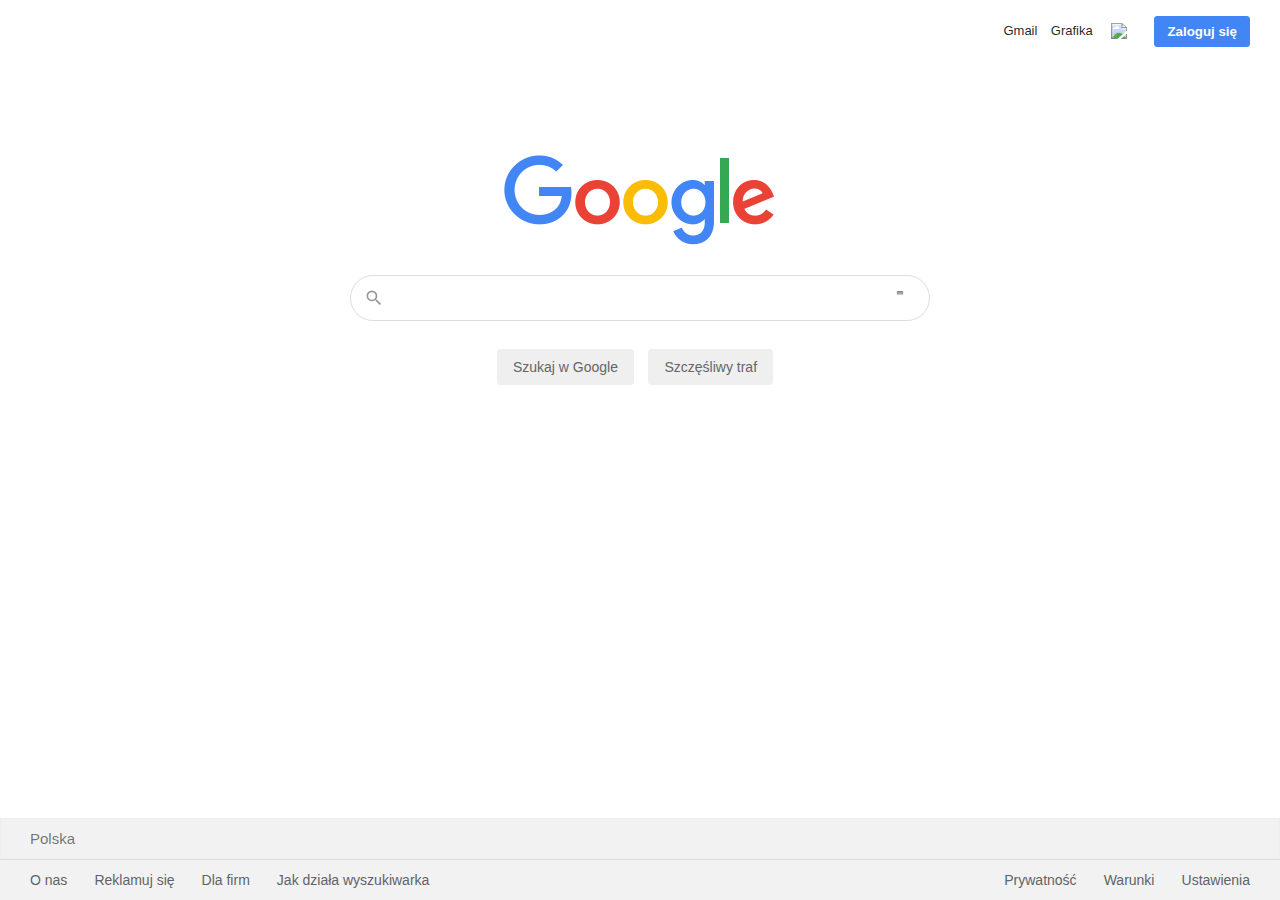
==== google/index.html @ 4f1c9883 "Update index.html" ====
<!DOCTYPE html>
<html>
<head>
	<meta name="viewport" content="width=device-width, initial-scale=1.0">
	<title>Google</title>
	<link rel="icon"  href="favicon.ico">
	<link rel="stylesheet" type="text/css" href="styles.css">
</head>
<body>
      <nav>
      	<a href="#">Gmail</a>
      	<a href="#">Grafika</a>
      	<img src="g-menu.PNG">
      	<button>Zaloguj się</button>
      </nav>
      <section class="section-1">
      	<img src="logo.png" class="logo">
      	<form><br><br>
      		<div class="s-box">
      			<img src="search.svg" class="search-icon">
      			<input type="text" class="s-input">
      			<img src="klawiatura.PNG" class="klawiatura-icon">
      			<input type="submit" class="s-btn" value="Szukaj w Google">
      			<input type="submit" class="s-btn" value="Szczęśliwy traf">
      		</div>
      	</form>
      </section>
      <footer>
      	<h4>Polska</h4>
      	<div class="links">
      		<div class="link-1">
      			<a href="#">O nas</a>
      			<a href="#">Reklamuj się</a>
      			<a href="#">Dla firm</a>
      			<a href="#">Jak działa wyszukiwarka</a>
      		</div>
      		<div class="link-2">
      			<a href="#">Prywatność</a>
      			<a href="#">Warunki</a>
      			<a href="#">Ustawienia</a>
      		</div>
      	</div>
      </footer>

</body>
</html>
---- google/styles.css ----
*{
	padding: 0;
	margin:0;
	box-sizing: border-box;
	text-decoration: none;
	font-family: arial, sans-serif;
}
body {
	display: flex;
	flex-direction: column;
	min-height: 100vh;
}
nav {
	display: flex;
	align-items: center;
	justify-content: flex-end;
	margin-right: 30px;
	margin-top: 14px;
}
nav a {
	font-size: 13px;
	display: inline-block;
	line-height: 24px;
	font-weight: 400;
	color: rgb(0,0,0, 0.87);
	cursor: pointer;
	padding: 5px 6.7px
}
nav a:hover {
	text-decoration: underline;
	opacity: .85;
}
nav img {
	width: 34px;
	padding: 5px;
	margin: auto 7px;
	cursor: pointer;
}
nav img:hover {
	opacity: .8;
}
nav button {
	border: 1px solid #4285f4;
	font-weight: bold;
	outline: none;
	background: #4285f4;
	color: #fff;
	padding: 7px 12px;
	border-radius: 3px;
	margin-left: 7px;
	cursor: pointer;
}
.section-1 {
	flex: 1;
}
.section-1 .logo {
	display: block;
	margin: 0px auto;
	margin-top: 107px;
}
.s-box {
	width: 580px;
	margin: 0px auto;
	position: relative;
	margin-top: -8px;
	text-align: center;
}
.s-box .s-input {
	display: block;
	border: 1px solid #ddd;
	color: rgba(0,0,0, 0.87);
	font-size: 16px;
	padding: 13px;
	padding-left: 45px;
	border-radius: 25px;
	width: 100%;
	transition: box-shadow 100ms;
	outline: none;
}
.s-box  .s-input:hover {
	border: 1px solid #fff;
	box-shadow: 0 0 2px rgba(0, 0, 0, 0.05), 
				0 0 2px rgba(0, 0, 0, 0.05),
				0 0 3px rgba(0, 0, 0, 0.05),
				0 0 4px rgba(0, 0, 0, 0.05), 
				0 0 5px rgba(0, 0, 0, 0.05), 
				0 0 4px rgba(0, 0, 0, 0.05), 
				0 0 5px rgba(0, 0, 0, 0.05)
}
.s-box .search-icon {
	width: 20px;
	opacity: .4;
	position: absolute;
	top: 13px;
	left: 14px;
}
.s-box .klawiatura-icon {
	width: 14px;
	position: absolute;
	top: 13px;
	right: 24px;
}
.s-btn {
	border: 1px solid transparent;
	padding: 9px 15px;
	color: #666;
	font-size: 14px;
	border-radius: 4px;
	display: inline-block;
	margin-right: 10px;
	margin-top: 28px;
	outline: none;
	cursor: pointer;
	transition: border-color 100ms;
}
.s-btn:hover {
	border: 1px solid #aaa;
}
.lang {
	margin-top: 30px;
	text-align: center;
	font-size: 13px;
	color: #111;
}
.lang a {
	margin-left: 5px;
	color: #1a0dab;
}
.lang a:hover {
	text-decoration: underline;
}
footer {
	background: #f2f2f2;
}
footer h4 {
	color: rgba(0,0,0, 0.54);
	font-size: 15px;
	line-height: 39.5px;
	font-weight: 400;
	padding-left: 29px;
	border: 1px solid #eee;
}
footer a {
	color: #5f6368;
	display: inline-block;
	padding: 12px 11.3px;
	font-size: 14px;
}

.links {
	border-top: 1px solid #ddd;
	display: flex;
}
.link-1 {
	padding-left: 18.7px;
	flex: 1;
}
.link-2 {
	padding-right: 18.7px;
}
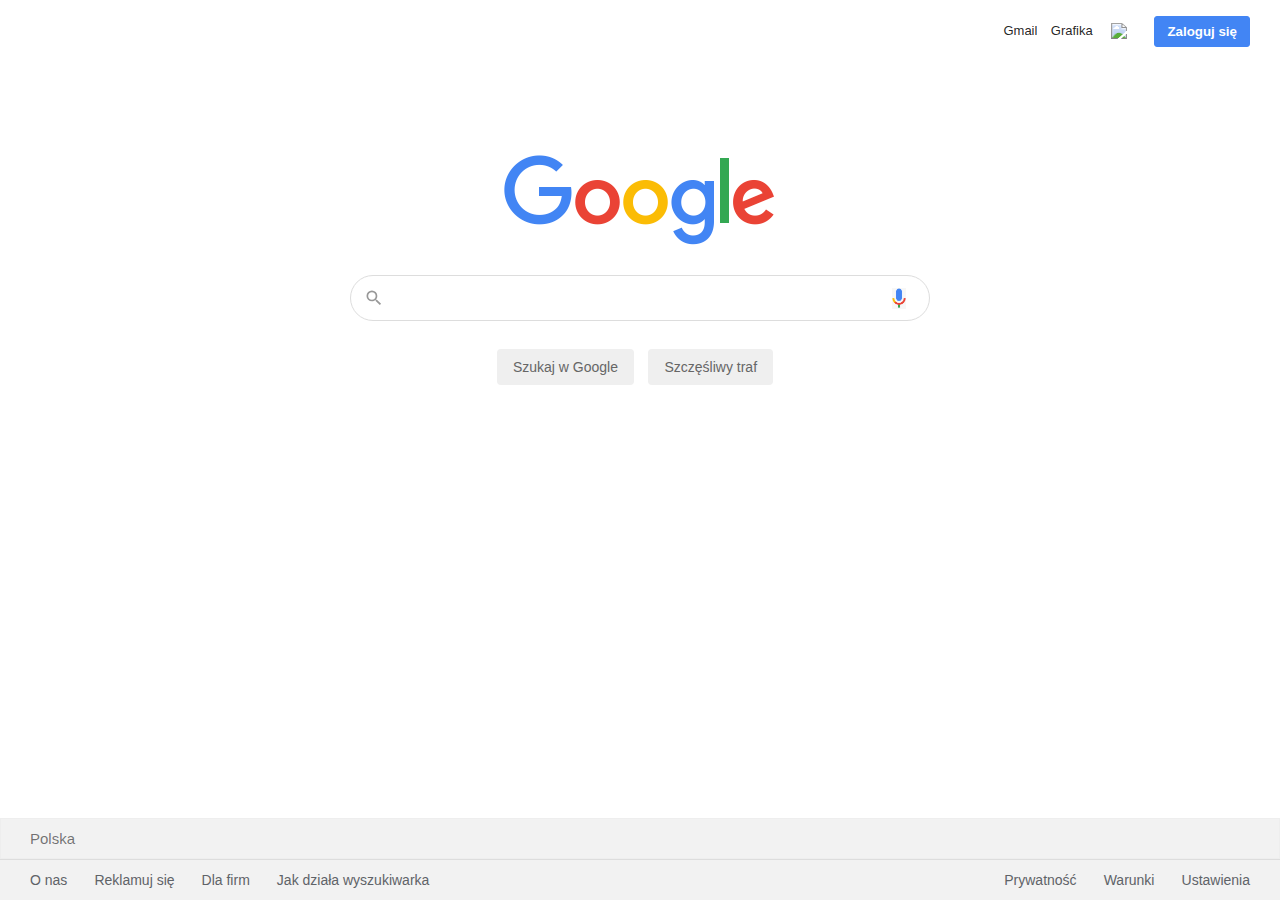
==== commit 7820a5fe: "Update index.html" ====
--- a/google/index.html
+++ b/google/index.html
@@ -19,7 +19,7 @@
       		<div class="s-box">
       			<img src="search.svg" class="search-icon">
       			<input type="text" class="s-input">
-      			<img src="klawiatura.PNG" class="klawiatura-icon">
+      			<img src="vs.png" class="vs-icon">
       			<input type="submit" class="s-btn" value="Szukaj w Google">
       			<input type="submit" class="s-btn" value="Szczęśliwy traf">
       		</div>
--- a/google/styles.css
+++ b/google/styles.css
@@ -94,7 +94,7 @@
 	top: 13px;
 	left: 14px;
 }
-.s-box .klawiatura-icon {
+.s-box .vs-icon {
 	width: 14px;
 	position: absolute;
 	top: 13px;
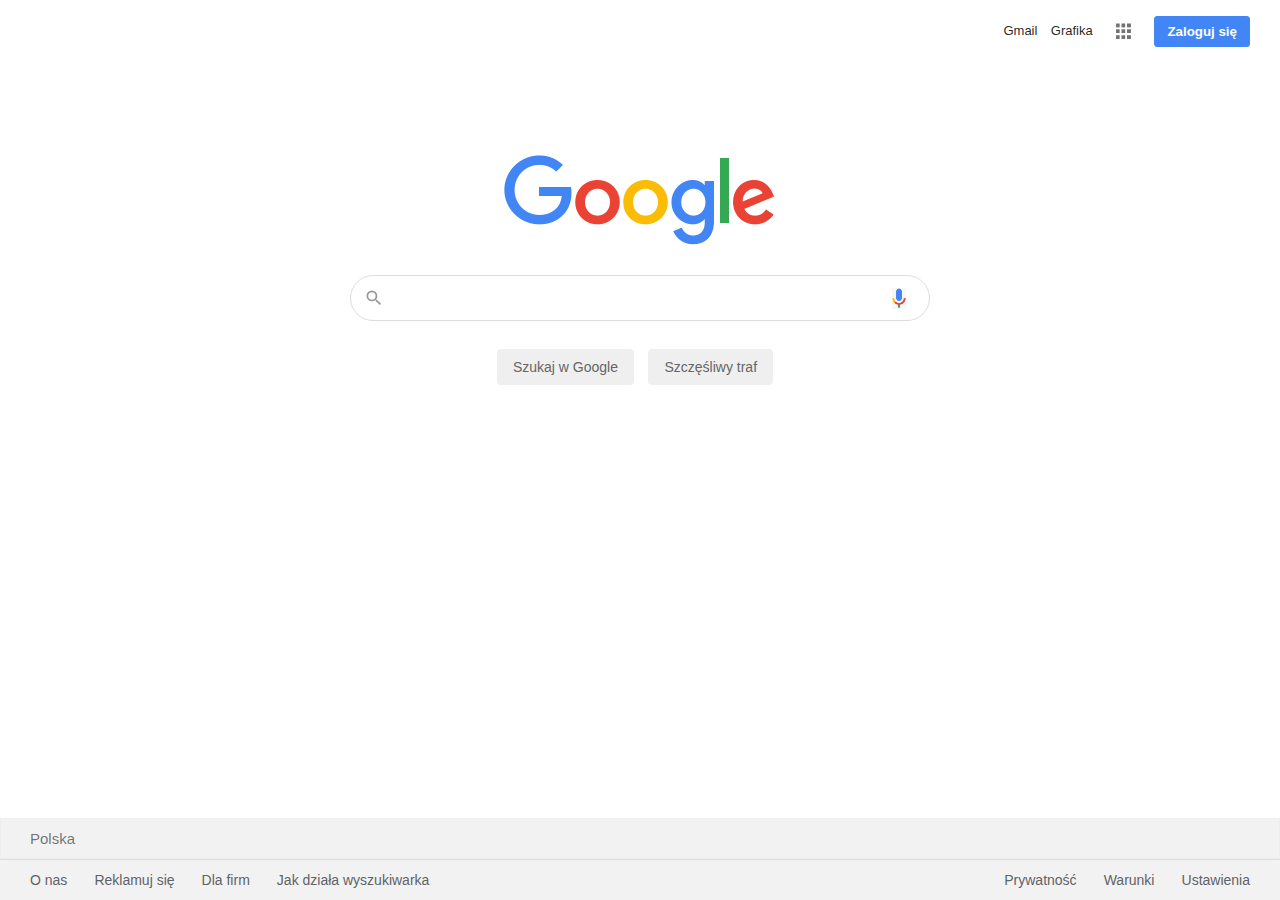
==== commit 6c85a348: "Update index.html" ====
--- a/google/index.html
+++ b/google/index.html
@@ -10,7 +10,7 @@
       <nav>
       	<a href="#">Gmail</a>
       	<a href="#">Grafika</a>
-      	<img src="g-menu.PNG">
+      	<img src="g-menu.png">
       	<button>Zaloguj się</button>
       </nav>
       <section class="section-1">
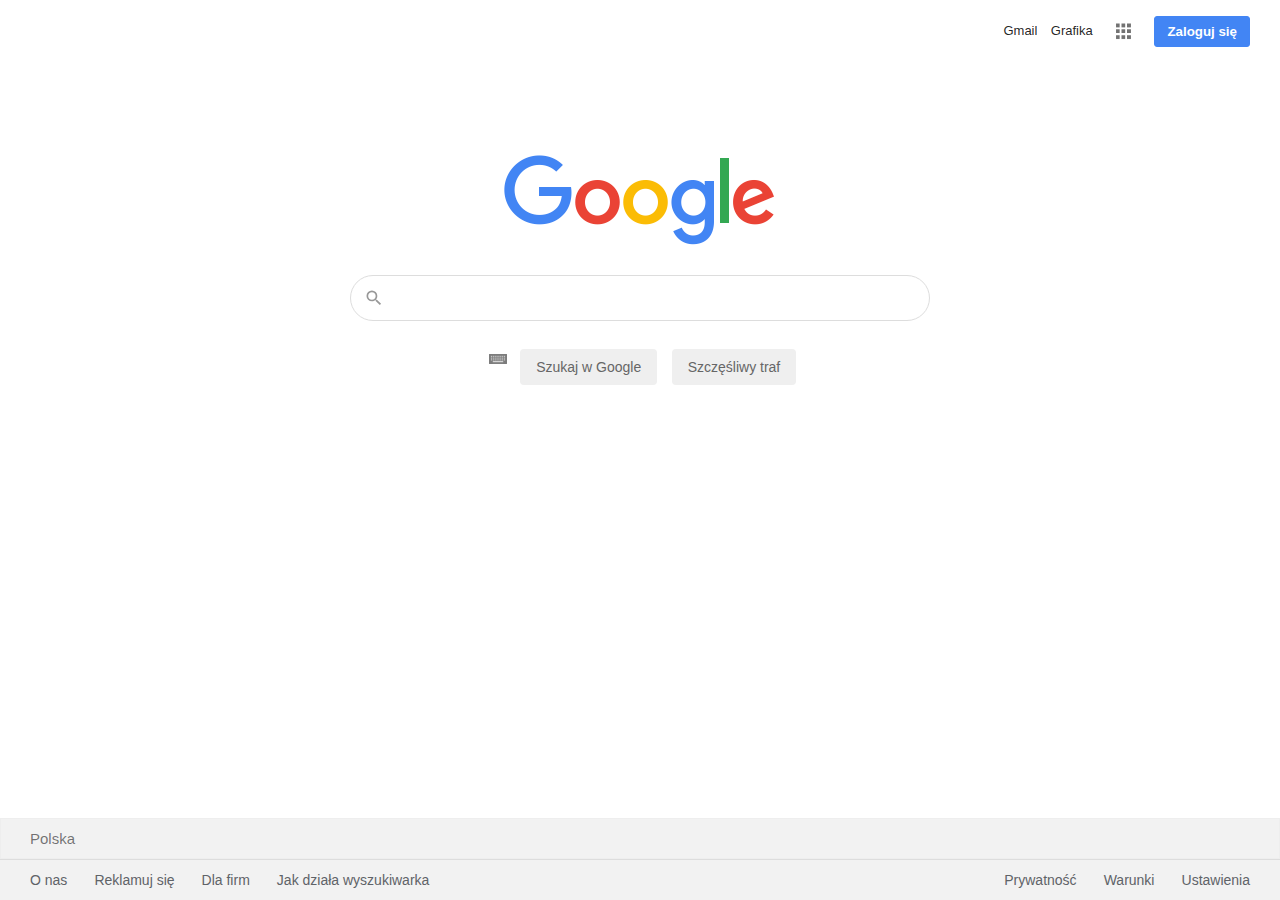
==== commit 39017305: "Update index.html" ====
--- a/google/index.html
+++ b/google/index.html
@@ -19,7 +19,7 @@
       		<div class="s-box">
       			<img src="search.svg" class="search-icon">
       			<input type="text" class="s-input">
-      			<img src="vs.png" class="vs-icon">
+      			<img src="klawiatura.PNG" class="klawiatura-icon">
       			<input type="submit" class="s-btn" value="Szukaj w Google">
       			<input type="submit" class="s-btn" value="Szczęśliwy traf">
       		</div>
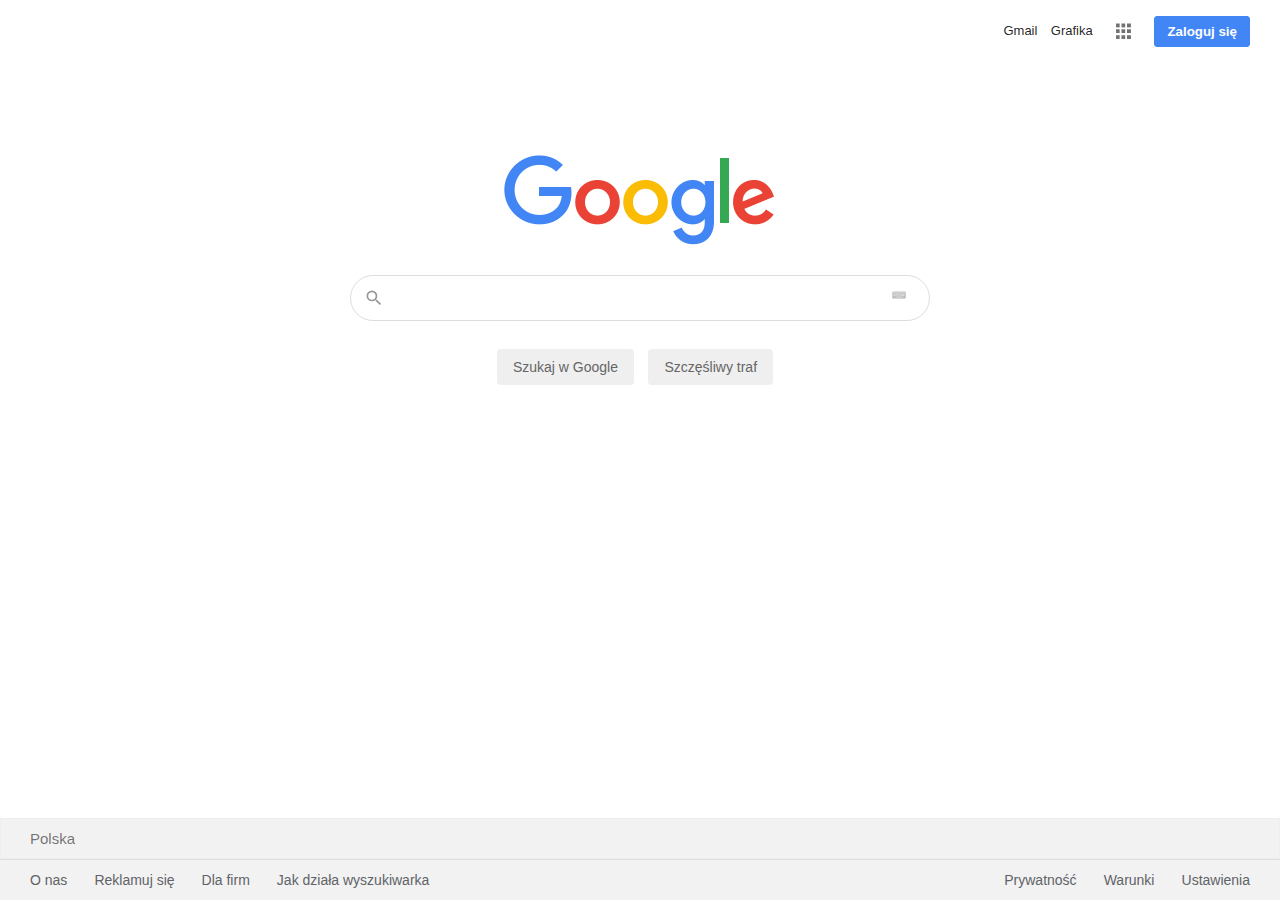
==== commit ced12c41: "Update index.html" ====
--- a/google/index.html
+++ b/google/index.html
@@ -19,7 +19,7 @@
       		<div class="s-box">
       			<img src="search.svg" class="search-icon">
       			<input type="text" class="s-input">
-      			<img src="klawiatura.PNG" class="klawiatura-icon">
+      			<img src="keyboard.png" class="keyboard-icon">
       			<input type="submit" class="s-btn" value="Szukaj w Google">
       			<input type="submit" class="s-btn" value="Szczęśliwy traf">
       		</div>
--- a/google/styles.css
+++ b/google/styles.css
@@ -94,7 +94,7 @@
 	top: 13px;
 	left: 14px;
 }
-.s-box .vs-icon {
+.s-box .keyboard-icon {
 	width: 14px;
 	position: absolute;
 	top: 13px;
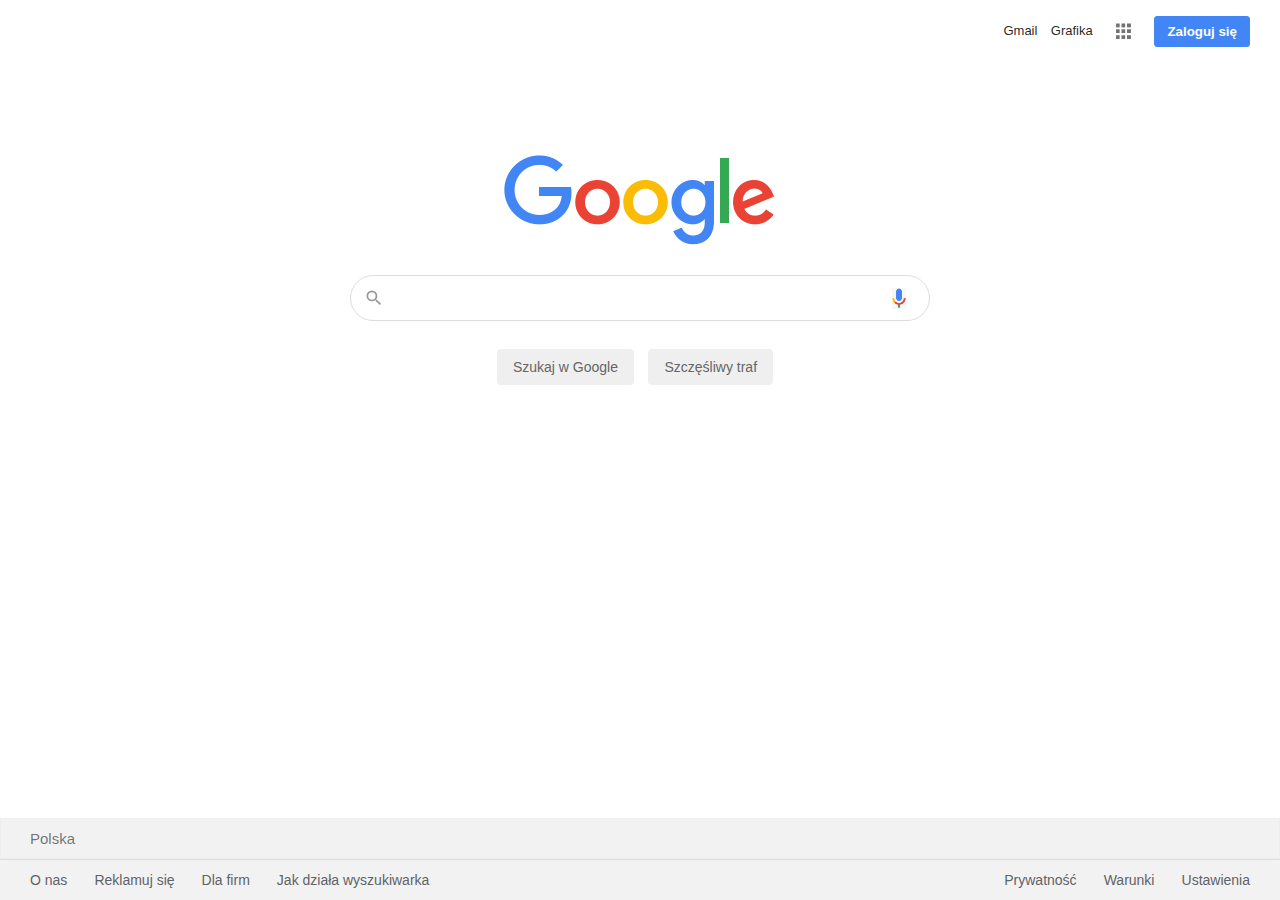
==== commit 903fb065: "Update index.html" ====
--- a/google/index.html
+++ b/google/index.html
@@ -19,7 +19,7 @@
       		<div class="s-box">
       			<img src="search.svg" class="search-icon">
       			<input type="text" class="s-input">
-      			<img src="keyboard.png" class="keyboard-icon">
+      			<img src="vs.png" class="vs-icon">
       			<input type="submit" class="s-btn" value="Szukaj w Google">
       			<input type="submit" class="s-btn" value="Szczęśliwy traf">
       		</div>
--- a/google/styles.css
+++ b/google/styles.css
@@ -94,7 +94,7 @@
 	top: 13px;
 	left: 14px;
 }
-.s-box .keyboard-icon {
+.s-box .vs-icon {
 	width: 14px;
 	position: absolute;
 	top: 13px;
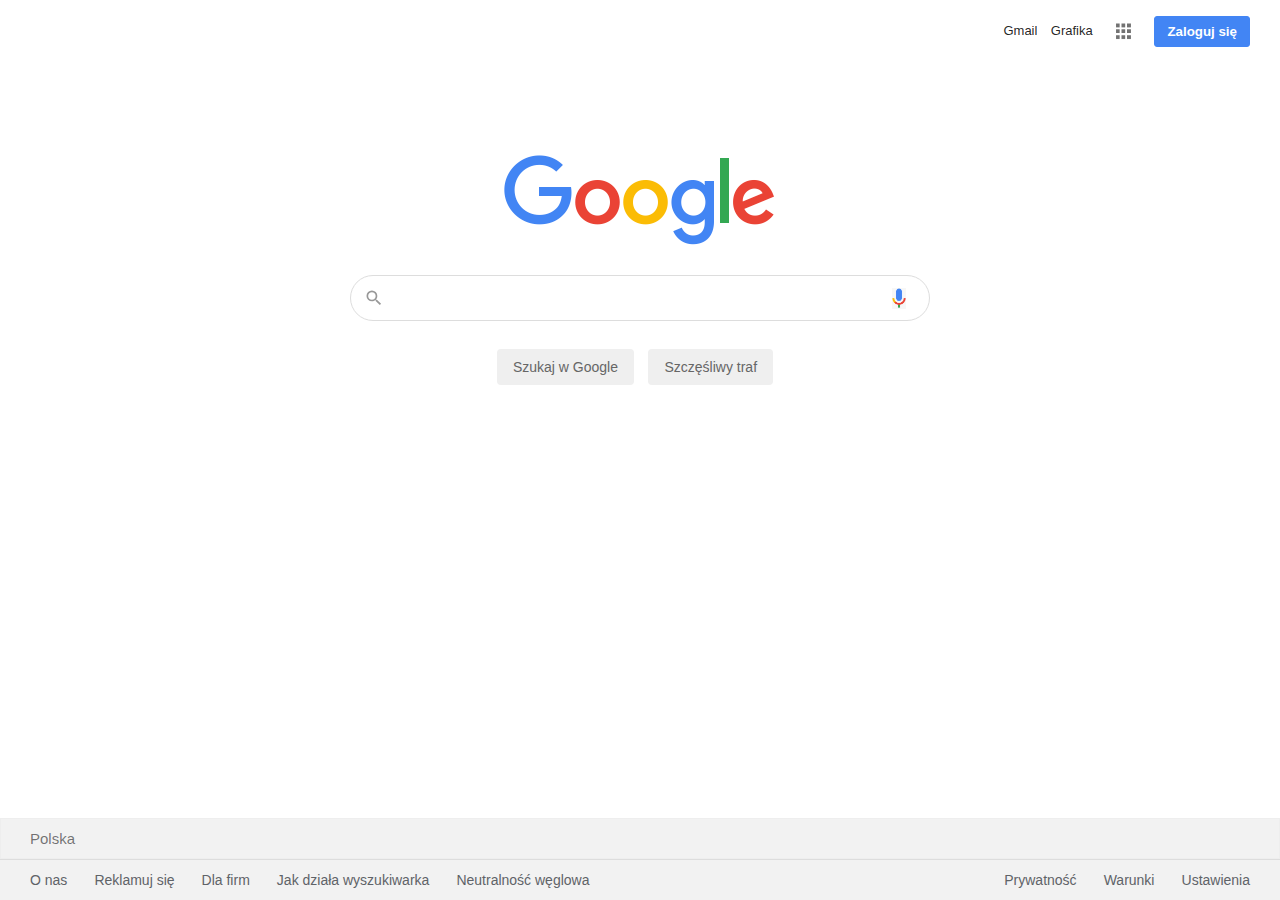
==== commit 6f99dafa: "Update index.html" ====
--- a/google/index.html
+++ b/google/index.html
@@ -33,6 +33,7 @@
       			<a href="#">Reklamuj się</a>
       			<a href="#">Dla firm</a>
       			<a href="#">Jak działa wyszukiwarka</a>
+			<a href="#">Neutralność węglowa</>
       		</div>
       		<div class="link-2">
       			<a href="#">Prywatność</a>
--- a/google/styles.css
+++ b/google/styles.css
@@ -158,8 +158,3 @@
 .link-2 {
 	padding-right: 18.7px;
 }
-
-
-
-
-
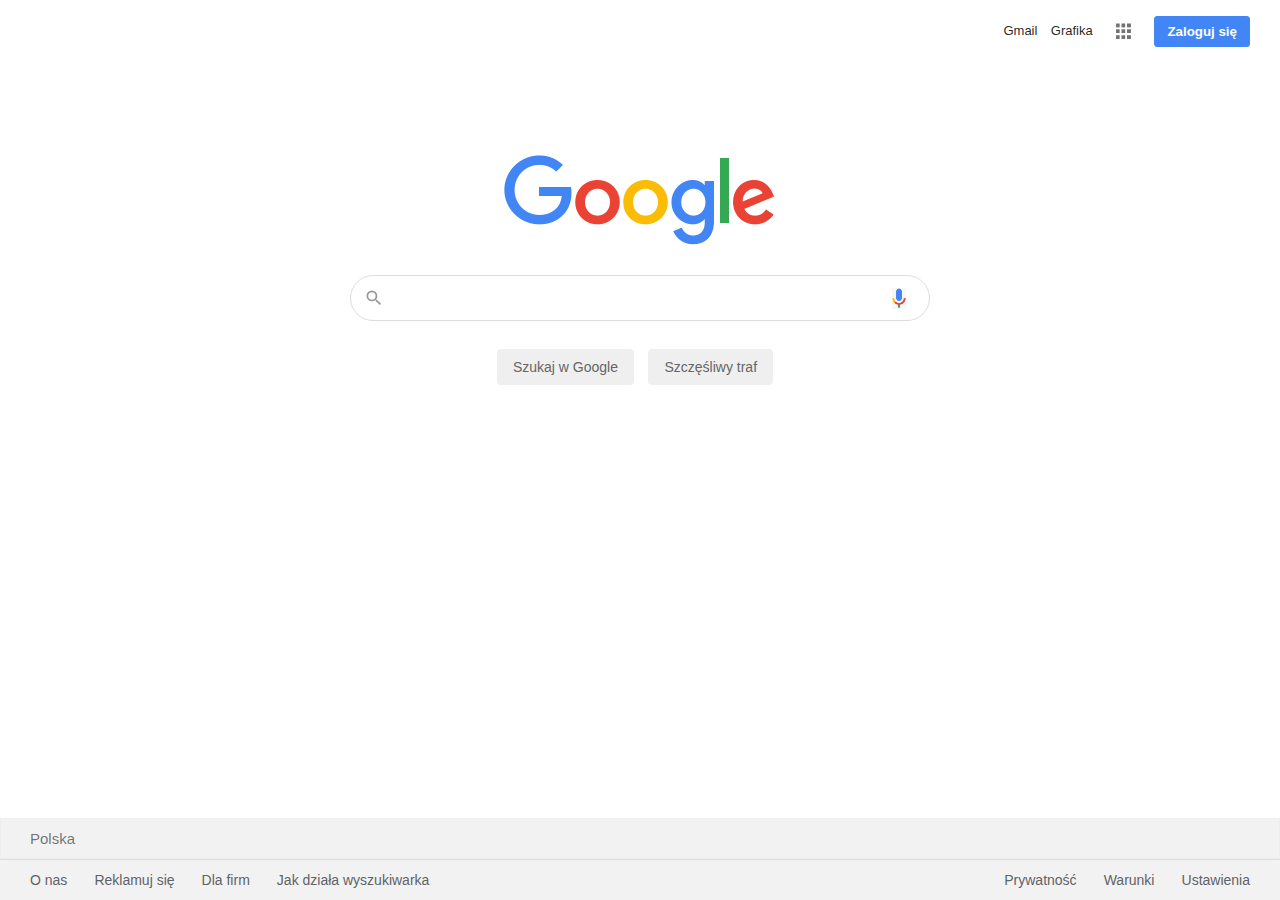
==== commit 2b28a63a: "Update index.html" ====
--- a/google/index.html
+++ b/google/index.html
@@ -33,7 +33,6 @@
       			<a href="#">Reklamuj się</a>
       			<a href="#">Dla firm</a>
       			<a href="#">Jak działa wyszukiwarka</a>
-			<a href="#">Neutralność węglowa</>
       		</div>
       		<div class="link-2">
       			<a href="#">Prywatność</a>
